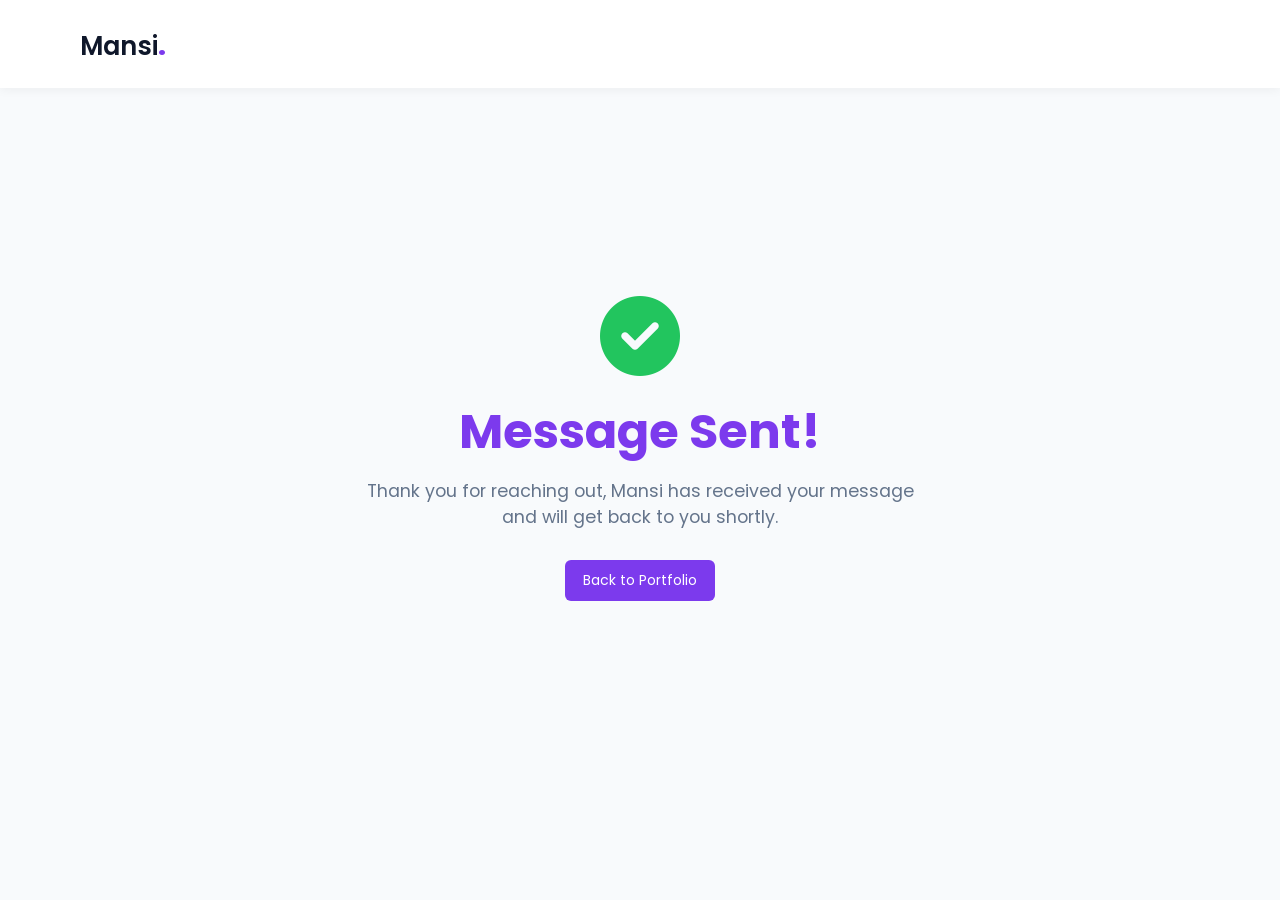
==== thanks.html @ e0063292 "First upload of portfolio and resume" ====
<!DOCTYPE html>
<html lang="en">
<head>
    <meta charset="UTF-8">
    <meta name="viewport" content="width=device-width, initial-scale=1.0">
    <title>Thank You | Mansi Khairnar</title>
    <link rel="stylesheet" href="style.css">
    <link rel="stylesheet" href="https://cdnjs.cloudflare.com/ajax/libs/font-awesome/6.5.0/css/all.min.css">
    <style>
        .thanks-container {
            height: 80vh;
            display: flex;
            flex-direction: column;
            justify-content: center;
            align-items: center;
            text-align: center;
            padding: 20px;
        }
        .thanks-container i {
            font-size: 80px;
            color: #22c55e; /* Success Green */
            margin-bottom: 20px;
        }
        .thanks-container h1 {
            font-size: 3rem;
            color: var(--primary-color);
            margin-bottom: 10px;
        }
        .thanks-container p {
            color: var(--text-color-light);
            margin-bottom: 30px;
            font-size: 1.1rem;
        }
    </style>
</head>
<body>
    <header>
        <nav>
            <div class="logo">Mansi<span>.</span></div>
        </nav>
    </header>

    <main class="thanks-container">
        <i class="fas fa-check-circle"></i>
        <h1>Message Sent!</h1>
        <p>Thank you for reaching out, Mansi has received your message <br> and will get back to you shortly.</p>
        
        <a href="index.html" class="btn">Back to Portfolio</a>
    </main>
</body>
</html>
---- style.css ----
@import url("https://fonts.googleapis.com/css2?family=Poppins:wght@300;400;600&family=Open+Sans:wght@300&display=swap");

html {
  scroll-behavior: smooth;
}

* {
  margin: 0;
  padding: 0;
  box-sizing: border-box;
}

body {
  font-family: "Poppins", sans-serif;
  background-color: #f8fafc;
  color: #0f172a;
}

/* COLORS */
:root {
  --primary-color: #7c3aed;
  --primary-color-darker: #5b21b6;
  --secondary-color: #f97316;
  --text-color: #0f172a;
  --text-color-light: #64748b;
  --white: #ffffff;
}

/* LOGO */
.logo {
  font-size: 1.6rem;
  font-weight: 600;
}

.logo span {
  color: var(--primary-color);
  font-size: 2rem;
}

/* NAVBAR */
nav {
  display: flex;
  justify-content: space-between;
  align-items: center;
  padding: 20px 80px;
  background: var(--white);
  box-shadow: 0 2px 10px rgba(0, 0, 0, 0.05);
}

nav ul {
  display: flex;
  list-style: none;
}

nav ul li {
  margin: 0 20px;
  font-size: 16px;
}

nav ul li a {
  text-decoration: none;
  color: var(--text-color);
  transition: 0.3s;
}

nav ul li a:hover {
  color: var(--primary-color);
}

/* BUTTONS */
.btn {
  background: var(--primary-color);
  color: var(--white);
  padding: 10px 18px;
  border-radius: 6px;
  text-decoration: none;
  font-size: 14px;
  transition: 0.3s;
}

.btn:hover {
  background: var(--primary-color-darker);
}

.btn-outline {
  border: 1px solid var(--primary-color);
  color: var(--primary-color);
  padding: 10px 18px;
  border-radius: 6px;
  margin-left: 10px;
  text-decoration: none;
  transition: 0.3s;
}

.btn-outline:hover {
  background: var(--primary-color);
  color: var(--white);
}

/* HERO SECTION */
.firstsec {
  display: flex;
  justify-content: space-between;
  align-items: center;
  padding: 80px;
}

.leftsec {
  max-width: 500px;
}

.hello {
  font-size: 2rem;
  color: var(--text-color-light);
}

.name {
  font-size: 3.5rem;
  font-weight: 600;
  color: var(--primary-color);
}

.pos {
  font-size: 1.5rem;
  margin-top: 10px;
  color: var(--text-color);
}

.description {
  margin-top: 15px;
  font-size: 15px;
  color: var(--text-color-light);
  line-height: 1.6;
  font-family: "Poppins", sans-serif; 
  text-align: justify;
}

.buttons {
  margin-top: 20px;
}


/* IMAGE */
.img-container img {
  width: 350px;
  max-width: 100%;
}

/* ABOUT SECTION */
.about {
  padding: 60px 80px;
  text-align: center;
}

.about h2 {
  font-size: 2rem;
  margin-bottom: 15px;
}

.about p {
  max-width: 600px;
  margin: auto;
  color: var(--text-color-light);
  line-height: 1.6;
}

.skills {
  padding: 60px 80px;
  background: #f1f5f9;
  text-align: center;
}

.skills h2 {
  font-size: 2rem;
  margin-bottom: 30px;
}

.skills-container {
  display: grid;
  grid-template-columns: repeat(auto-fit, minmax(200px, 1fr));
  gap: 20px;
}

.skill-card {
  background: white;
  padding: 20px;
  border-radius: 10px;
  box-shadow: 0 5px 15px rgba(0,0,0,0.05);
  transition: 0.3s;
}

.skill-card h3 {
  margin-bottom: 10px;
  color: #7c3aed;
}

.skill-card p {
  color: #64748b;
  font-size: 14px;
}

.skill-card:hover {
  transform: translateY(-5px);
}

.projects {
  padding: 60px 80px;
  text-align: center;
}

.projects h2 {
  font-size: 2rem;
  margin-bottom: 30px;
}

.projects-container {
  display: grid;
  grid-template-columns: repeat(auto-fit, minmax(250px, 1fr));
  gap: 20px;
}

.project-card {
  background: white;
  padding: 20px;
  border-radius: 10px;
  text-align: left;
  box-shadow: 0 5px 15px rgba(0,0,0,0.05);
  transition: 0.3s;

  display: flex;
  flex-direction: column;
  justify-content: space-between;
}

.project-card h3 {
  color: #7c3aed;
  margin-bottom: 10px;
}

.project-card p {
  font-size: 14px;
  color: #64748b;
  line-height: 1.5;
  margin-bottom: 15px;  
}

.project-card:hover {
  transform: translateY(-5px);
}

.project-card .btn {
  width: 160px;
  text-align: center;
}

/* CONTACT SECTION */
.contact {
  padding: 80px;
  background: #f8fafc;
}

.contact-wrapper {
  display: flex;
  justify-content: space-between;
  gap: 50px;
  flex-wrap: wrap;
}

/* LEFT SIDE */
.contact-left {
  flex: 1;
}

.contact-left h2 {
  font-size: 2.5rem;
  margin-bottom: 10px;
}

.subtext {
  font-weight: 500;
  margin-bottom: 15px;
}

.desc {
  color: #64748b;
  margin-bottom: 20px;
}

/* EMAIL */
.email {
  font-size: 15px;
  margin-bottom: 20px;
}

.email a {
  text-decoration: none;
  color: var(--text-color);
  margin-left: 8px;
}

.email a:hover {
  color: var(--primary-color);
  text-decoration: underline;
}

.email i {
  color: var(--primary-color);
  margin-right: 5px;
}

/* SOCIAL ICONS */
.socials a {
  margin-right: 15px;
  font-size: 22px;
  color: var(--text-color);
  transition: 0.3s;
}

.socials a:hover {
  color: var(--primary-color);
  transform: scale(1.2);
}

/* RIGHT SIDE FORM */
.contact-right {
  flex: 1;
}
.row input {
  width: 100%;
}

/* FORM */
.contact-form {
  display: flex;
  flex-direction: column;
  width: 100%;
}

/* ROW (2 inputs) */
.row {
  display: flex;
  gap: 15px;
  margin-bottom: 15px;
}

/* FULL WIDTH INPUT */
.full {
  width: 100%;
}

/* INPUTS */
.contact-form input,
.contact-form textarea {
  width: 100%;   /* 🔥 VERY IMPORTANT */
  padding: 12px;
  border: 1px solid #cbd5e1;
  border-radius: 6px;
  font-size: 14px;
}

/* TEXTAREA FIX */
.contact-form textarea {
  resize: none;
}

/* BUTTON */
.contact-form button {
  width: 140px;
  margin-top: 10px;
}


@media (max-width: 768px) {
  nav {
    padding: 20px;
  }

  nav ul {
    display: none;
  }

  .btn {
    padding: 8px 14px;
    font-size: 12px;
  }
}

@media (max-width: 768px) {
  .firstsec {
    flex-direction: column;
    text-align: center;
    padding: 40px 20px;
  }

  .name {
    font-size: 2.5rem;
  }

  .img-container img {
    width: 250px;
    margin-top: 20px;
  }
}

@media (max-width: 768px) {
  .row {
    flex-direction: column;
  }

  .contact {
    padding: 40px 20px;
  }
}

.reveal {
  opacity: 0;
  transform: translateY(30px);
  transition: all 0.8s ease-out;
}

.reveal.active {
  opacity: 1;
  transform: translateY(0);
}
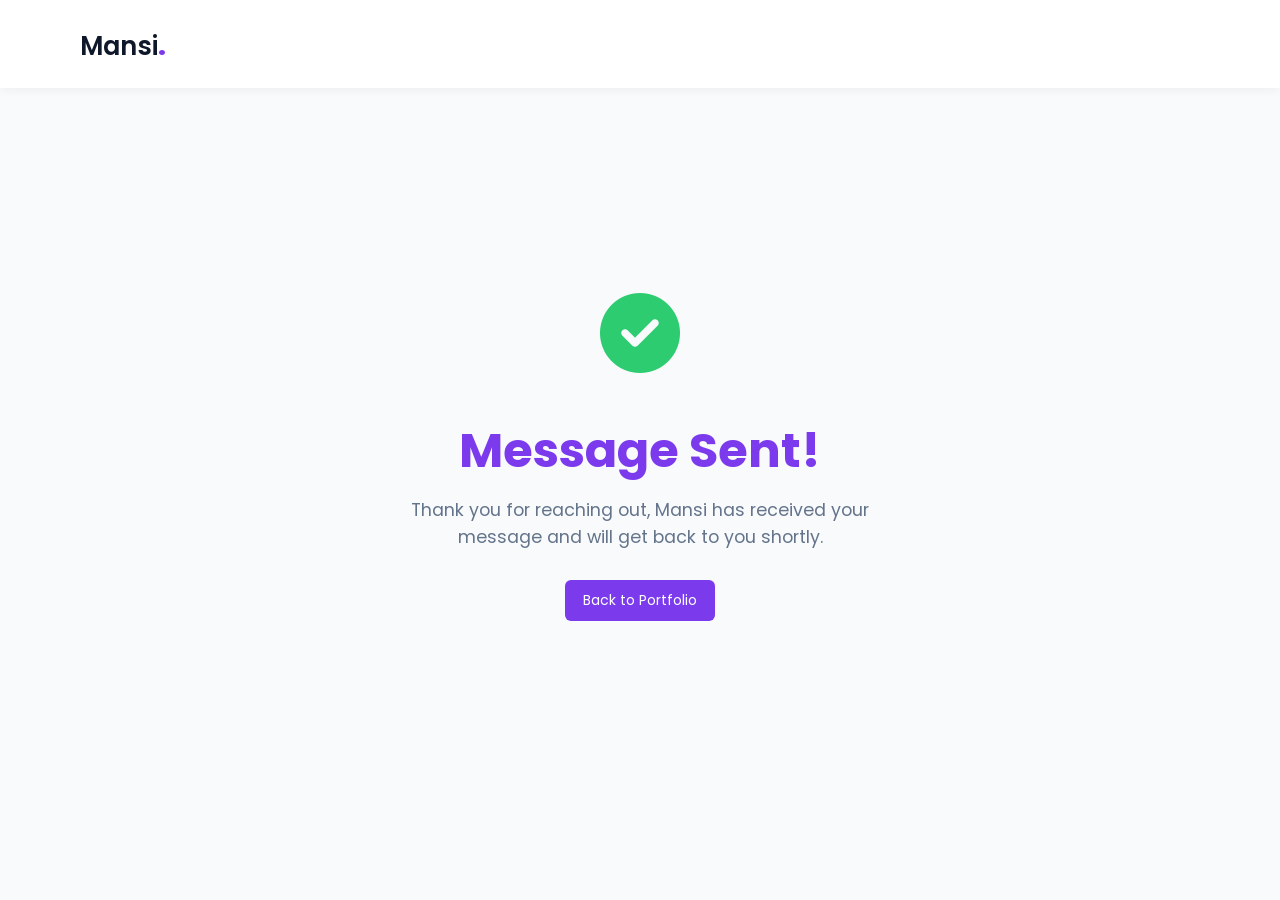
==== commit 135e7f2c: "Add files via upload" ====
--- a/thanks.html
+++ b/thanks.html
@@ -1,51 +1,58 @@
-<!DOCTYPE html>
-<html lang="en">
-<head>
-    <meta charset="UTF-8">
-    <meta name="viewport" content="width=device-width, initial-scale=1.0">
-    <title>Thank You | Mansi Khairnar</title>
-    <link rel="stylesheet" href="style.css">
-    <link rel="stylesheet" href="https://cdnjs.cloudflare.com/ajax/libs/font-awesome/6.5.0/css/all.min.css">
-    <style>
-        .thanks-container {
-            height: 80vh;
-            display: flex;
-            flex-direction: column;
-            justify-content: center;
-            align-items: center;
-            text-align: center;
-            padding: 20px;
-        }
-        .thanks-container i {
-            font-size: 80px;
-            color: #22c55e; /* Success Green */
-            margin-bottom: 20px;
-        }
-        .thanks-container h1 {
-            font-size: 3rem;
-            color: var(--primary-color);
-            margin-bottom: 10px;
-        }
-        .thanks-container p {
-            color: var(--text-color-light);
-            margin-bottom: 30px;
-            font-size: 1.1rem;
-        }
-    </style>
-</head>
-<body>
-    <header>
-        <nav>
-            <div class="logo">Mansi<span>.</span></div>
-        </nav>
-    </header>
-
-    <main class="thanks-container">
-        <i class="fas fa-check-circle"></i>
-        <h1>Message Sent!</h1>
-        <p>Thank you for reaching out, Mansi has received your message <br> and will get back to you shortly.</p>
-        
-        <a href="index.html" class="btn">Back to Portfolio</a>
-    </main>
-</body>
+<!DOCTYPE html>
+<html lang="en">
+<head>
+  <meta charset="UTF-8">
+  <meta name="viewport" content="width=device-width, initial-scale=1.0">
+  <title>Thank You | Mansi Khairnar</title>
+  <link rel="stylesheet" href="style.css">
+  <link rel="stylesheet" href="https://cdnjs.cloudflare.com/ajax/libs/font-awesome/6.5.0/css/all.min.css">
+  <style>
+
+    .thanks-container {
+      height: 80vh;
+      display: flex;
+      flex-direction: column;
+      justify-content: center;
+      align-items: center;
+      text-align: center;
+      padding: 20px;
+    }
+    .check-icon {
+      font-size: 80px;
+      color: #2ecc71; 
+      margin-bottom: 20px;
+    }
+    .thanks-title {
+      font-size: 3rem;
+      color: #7c3aed; 
+      font-weight: 700;
+      margin-bottom: 10px;
+    }
+    .thanks-text {
+      color: #64748b;
+      max-width: 500px;
+      font-size: 1.1rem;
+      margin-bottom: 30px;
+      line-height: 1.5;
+    }
+  </style>
+</head>
+<body>
+  <header>
+    <nav>
+      <div class="logo">Mansi<span>.</span></div>
+    </nav>
+  </header>
+
+  <main class="thanks-container">
+    <div class="check-icon">
+      <i class="fas fa-check-circle"></i>
+    </div>
+    <h1 class="thanks-title">Message Sent!</h1>
+    <p class="thanks-text">
+      Thank you for reaching out, Mansi has received your message and will get back to you shortly.
+    </p>
+    <a href="index.html" class="btn">Back to Portfolio</a>
+  </main>
+</body>
 </html>
--- a/style.css
+++ b/style.css
@@ -1,424 +1,436 @@
-@import url("https://fonts.googleapis.com/css2?family=Poppins:wght@300;400;600&family=Open+Sans:wght@300&display=swap");
-
-html {
-  scroll-behavior: smooth;
-}
-
-* {
-  margin: 0;
-  padding: 0;
-  box-sizing: border-box;
-}
-
-body {
-  font-family: "Poppins", sans-serif;
-  background-color: #f8fafc;
-  color: #0f172a;
-}
-
-/* COLORS */
-:root {
-  --primary-color: #7c3aed;
-  --primary-color-darker: #5b21b6;
-  --secondary-color: #f97316;
-  --text-color: #0f172a;
-  --text-color-light: #64748b;
-  --white: #ffffff;
-}
-
-/* LOGO */
-.logo {
-  font-size: 1.6rem;
-  font-weight: 600;
-}
-
-.logo span {
-  color: var(--primary-color);
-  font-size: 2rem;
-}
-
-/* NAVBAR */
-nav {
-  display: flex;
-  justify-content: space-between;
-  align-items: center;
-  padding: 20px 80px;
-  background: var(--white);
-  box-shadow: 0 2px 10px rgba(0, 0, 0, 0.05);
-}
-
-nav ul {
-  display: flex;
-  list-style: none;
-}
-
-nav ul li {
-  margin: 0 20px;
-  font-size: 16px;
-}
-
-nav ul li a {
-  text-decoration: none;
-  color: var(--text-color);
-  transition: 0.3s;
-}
-
-nav ul li a:hover {
-  color: var(--primary-color);
-}
-
-/* BUTTONS */
-.btn {
-  background: var(--primary-color);
-  color: var(--white);
-  padding: 10px 18px;
-  border-radius: 6px;
-  text-decoration: none;
-  font-size: 14px;
-  transition: 0.3s;
-}
-
-.btn:hover {
-  background: var(--primary-color-darker);
-}
-
-.btn-outline {
-  border: 1px solid var(--primary-color);
-  color: var(--primary-color);
-  padding: 10px 18px;
-  border-radius: 6px;
-  margin-left: 10px;
-  text-decoration: none;
-  transition: 0.3s;
-}
-
-.btn-outline:hover {
-  background: var(--primary-color);
-  color: var(--white);
-}
-
-/* HERO SECTION */
-.firstsec {
-  display: flex;
-  justify-content: space-between;
-  align-items: center;
-  padding: 80px;
-}
-
-.leftsec {
-  max-width: 500px;
-}
-
-.hello {
-  font-size: 2rem;
-  color: var(--text-color-light);
-}
-
-.name {
-  font-size: 3.5rem;
-  font-weight: 600;
-  color: var(--primary-color);
-}
-
-.pos {
-  font-size: 1.5rem;
-  margin-top: 10px;
-  color: var(--text-color);
-}
-
-.description {
-  margin-top: 15px;
-  font-size: 15px;
-  color: var(--text-color-light);
-  line-height: 1.6;
-  font-family: "Poppins", sans-serif; 
-  text-align: justify;
-}
-
-.buttons {
-  margin-top: 20px;
-}
-
-
-/* IMAGE */
-.img-container img {
-  width: 350px;
-  max-width: 100%;
-}
-
-/* ABOUT SECTION */
-.about {
-  padding: 60px 80px;
-  text-align: center;
-}
-
-.about h2 {
-  font-size: 2rem;
-  margin-bottom: 15px;
-}
-
-.about p {
-  max-width: 600px;
-  margin: auto;
-  color: var(--text-color-light);
-  line-height: 1.6;
-}
-
-.skills {
-  padding: 60px 80px;
-  background: #f1f5f9;
-  text-align: center;
-}
-
-.skills h2 {
-  font-size: 2rem;
-  margin-bottom: 30px;
-}
-
-.skills-container {
-  display: grid;
-  grid-template-columns: repeat(auto-fit, minmax(200px, 1fr));
-  gap: 20px;
-}
-
-.skill-card {
-  background: white;
-  padding: 20px;
-  border-radius: 10px;
-  box-shadow: 0 5px 15px rgba(0,0,0,0.05);
-  transition: 0.3s;
-}
-
-.skill-card h3 {
-  margin-bottom: 10px;
-  color: #7c3aed;
-}
-
-.skill-card p {
-  color: #64748b;
-  font-size: 14px;
-}
-
-.skill-card:hover {
-  transform: translateY(-5px);
-}
-
-.projects {
-  padding: 60px 80px;
-  text-align: center;
-}
-
-.projects h2 {
-  font-size: 2rem;
-  margin-bottom: 30px;
-}
-
-.projects-container {
-  display: grid;
-  grid-template-columns: repeat(auto-fit, minmax(250px, 1fr));
-  gap: 20px;
-}
-
-.project-card {
-  background: white;
-  padding: 20px;
-  border-radius: 10px;
-  text-align: left;
-  box-shadow: 0 5px 15px rgba(0,0,0,0.05);
-  transition: 0.3s;
-
-  display: flex;
-  flex-direction: column;
-  justify-content: space-between;
-}
-
-.project-card h3 {
-  color: #7c3aed;
-  margin-bottom: 10px;
-}
-
-.project-card p {
-  font-size: 14px;
-  color: #64748b;
-  line-height: 1.5;
-  margin-bottom: 15px;  
-}
-
-.project-card:hover {
-  transform: translateY(-5px);
-}
-
-.project-card .btn {
-  width: 160px;
-  text-align: center;
-}
-
-/* CONTACT SECTION */
-.contact {
-  padding: 80px;
-  background: #f8fafc;
-}
-
-.contact-wrapper {
-  display: flex;
-  justify-content: space-between;
-  gap: 50px;
-  flex-wrap: wrap;
-}
-
-/* LEFT SIDE */
-.contact-left {
-  flex: 1;
-}
-
-.contact-left h2 {
-  font-size: 2.5rem;
-  margin-bottom: 10px;
-}
-
-.subtext {
-  font-weight: 500;
-  margin-bottom: 15px;
-}
-
-.desc {
-  color: #64748b;
-  margin-bottom: 20px;
-}
-
-/* EMAIL */
-.email {
-  font-size: 15px;
-  margin-bottom: 20px;
-}
-
-.email a {
-  text-decoration: none;
-  color: var(--text-color);
-  margin-left: 8px;
-}
-
-.email a:hover {
-  color: var(--primary-color);
-  text-decoration: underline;
-}
-
-.email i {
-  color: var(--primary-color);
-  margin-right: 5px;
-}
-
-/* SOCIAL ICONS */
-.socials a {
-  margin-right: 15px;
-  font-size: 22px;
-  color: var(--text-color);
-  transition: 0.3s;
-}
-
-.socials a:hover {
-  color: var(--primary-color);
-  transform: scale(1.2);
-}
-
-/* RIGHT SIDE FORM */
-.contact-right {
-  flex: 1;
-}
-.row input {
-  width: 100%;
-}
-
-/* FORM */
-.contact-form {
-  display: flex;
-  flex-direction: column;
-  width: 100%;
-}
-
-/* ROW (2 inputs) */
-.row {
-  display: flex;
-  gap: 15px;
-  margin-bottom: 15px;
-}
-
-/* FULL WIDTH INPUT */
-.full {
-  width: 100%;
-}
-
-/* INPUTS */
-.contact-form input,
-.contact-form textarea {
-  width: 100%;   /* 🔥 VERY IMPORTANT */
-  padding: 12px;
-  border: 1px solid #cbd5e1;
-  border-radius: 6px;
-  font-size: 14px;
-}
-
-/* TEXTAREA FIX */
-.contact-form textarea {
-  resize: none;
-}
-
-/* BUTTON */
-.contact-form button {
-  width: 140px;
-  margin-top: 10px;
-}
-
-
-@media (max-width: 768px) {
-  nav {
-    padding: 20px;
-  }
-
-  nav ul {
-    display: none;
-  }
-
-  .btn {
-    padding: 8px 14px;
-    font-size: 12px;
-  }
-}
-
-@media (max-width: 768px) {
-  .firstsec {
-    flex-direction: column;
-    text-align: center;
-    padding: 40px 20px;
-  }
-
-  .name {
-    font-size: 2.5rem;
-  }
-
-  .img-container img {
-    width: 250px;
-    margin-top: 20px;
-  }
-}
-
-@media (max-width: 768px) {
-  .row {
-    flex-direction: column;
-  }
-
-  .contact {
-    padding: 40px 20px;
-  }
-}
-
-.reveal {
-  opacity: 0;
-  transform: translateY(30px);
-  transition: all 0.8s ease-out;
-}
-
-.reveal.active {
-  opacity: 1;
-  transform: translateY(0);
+@import url("https://fonts.googleapis.com/css2?family=Poppins:wght@300;400;600&family=Open+Sans:wght@300&display=swap");
+
+html {
+  scroll-behavior: smooth;
+}
+
+* {
+  margin: 0;
+  padding: 0;
+  box-sizing: border-box;
+}
+
+body {
+  font-family: "Poppins", sans-serif;
+  background-color: #f8fafc;
+  color: #0f172a;
+}
+
+/* COLORS */
+:root {
+  --primary-color: #7c3aed;
+  --primary-color-darker: #5b21b6;
+  --secondary-color: #f97316;
+  --text-color: #0f172a;
+  --text-color-light: #64748b;
+  --white: #ffffff;
+}
+
+/* LOGO */
+.logo {
+  font-size: 1.6rem;
+  font-weight: 600;
+}
+
+.logo span {
+  color: var(--primary-color);
+  font-size: 2rem;
+}
+
+/* NAVBAR */
+nav {
+  display: flex;
+  justify-content: space-between;
+  align-items: center;
+  padding: 20px 80px;
+  background: var(--white);
+  box-shadow: 0 2px 10px rgba(0, 0, 0, 0.05);
+}
+
+nav ul {
+  display: flex;
+  list-style: none;
+}
+
+nav ul li {
+  margin: 0 20px;
+  font-size: 16px;
+}
+
+nav ul li a {
+  text-decoration: none;
+  color: var(--text-color);
+  transition: 0.3s;
+}
+
+nav ul li a:hover {
+  color: var(--primary-color);
+}
+
+/* BUTTONS */
+.btn {
+  background: var(--primary-color);
+  color: var(--white);
+  padding: 10px 18px;
+  border-radius: 6px;
+  text-decoration: none;
+  font-size: 14px;
+  transition: 0.3s;
+}
+
+.btn:hover {
+  background: var(--primary-color-darker);
+}
+
+.btn-outline {
+  border: 1px solid var(--primary-color);
+  color: var(--primary-color);
+  padding: 10px 18px;
+  border-radius: 6px;
+  margin-left: 10px;
+  text-decoration: none;
+  transition: 0.3s;
+}
+
+.btn-outline:hover {
+  background: var(--primary-color);
+  color: var(--white);
+}
+
+/* HERO SECTION */
+.firstsec {
+  display: flex;
+  justify-content: space-between;
+  align-items: center;
+  padding: 80px;
+}
+
+.leftsec {
+  max-width: 500px;
+}
+
+.hello {
+  font-size: 2rem;
+  color: var(--text-color-light);
+}
+
+.name {
+  font-size: 3.5rem;
+  font-weight: 600;
+  color: var(--primary-color);
+}
+
+.pos {
+  font-size: 1.5rem;
+  margin-top: 10px;
+  color: var(--text-color);
+}
+
+.description {
+  margin-top: 15px;
+  font-size: 15px;
+  color: var(--text-color-light);
+  line-height: 1.6;
+  font-family: "Poppins", sans-serif; 
+  text-align: justify;
+}
+
+.buttons {
+  margin-top: 20px;
+}
+
+
+/* IMAGE */
+.img-container img {
+  width: 350px;
+  max-width: 100%;
+}
+
+/* ABOUT SECTION */
+.about {
+  padding: 60px 80px;
+  text-align: center;
+}
+
+.about h2 {
+  font-size: 2rem;
+  margin-bottom: 15px;
+}
+
+.about p {
+  max-width: 600px;
+  margin: auto;
+  color: var(--text-color-light);
+  line-height: 1.6;
+}
+
+.skills {
+  padding: 60px 80px;
+  background: #f1f5f9;
+  text-align: center;
+}
+
+.skills h2 {
+  font-size: 2rem;
+  margin-bottom: 30px;
+}
+
+.skills-container {
+  display: grid;
+  grid-template-columns: repeat(auto-fit, minmax(200px, 1fr));
+  gap: 20px;
+}
+
+.skill-card {
+  background: white;
+  padding: 20px;
+  border-radius: 10px;
+  box-shadow: 0 5px 15px rgba(0,0,0,0.05);
+  transition: 0.3s;
+}
+
+.skill-card h3 {
+  margin-bottom: 10px;
+  color: #7c3aed;
+}
+
+.skill-card p {
+  color: #64748b;
+  font-size: 14px;
+}
+
+.skill-card:hover {
+  transform: translateY(-5px);
+}
+
+.projects {
+  padding: 60px 80px;
+  text-align: center;
+}
+
+.projects h2 {
+  font-size: 2rem;
+  margin-bottom: 30px;
+}
+
+.projects-container {
+  display: grid;
+  grid-template-columns: repeat(auto-fit, minmax(250px, 1fr));
+  gap: 20px;
+}
+
+.project-card {
+  background: white;
+  padding: 20px;
+  border-radius: 10px;
+  text-align: left;
+  box-shadow: 0 5px 15px rgba(0,0,0,0.05);
+  transition: 0.3s;
+
+  display: flex;
+  flex-direction: column;
+  justify-content: space-between;
+}
+
+.project-card h3 {
+  color: #7c3aed;
+  margin-bottom: 10px;
+}
+
+.project-card p {
+  font-size: 14px;
+  color: #64748b;
+  line-height: 1.5;
+  margin-bottom: 15px;  
+  text-align: justify;
+}
+
+.project-card:hover {
+  transform: translateY(-5px);
+}
+
+.project-card .btn {
+  width: 160px;
+  text-align: center;
+}
+
+/* CONTACT SECTION */
+.contact {
+  padding: 80px;
+  background: #f8fafc;
+}
+
+.contact-wrapper {
+  display: flex;
+  justify-content: space-between;
+  gap: 50px;
+  flex-wrap: wrap;
+}
+
+/* LEFT SIDE */
+.contact-left {
+  flex: 1;
+}
+
+.contact-left h2 {
+  font-size: 2.5rem;
+  margin-bottom: 10px;
+}
+
+.subtext {
+  font-weight: 500;
+  margin-bottom: 15px;
+}
+
+.desc {
+  color: #64748b;
+  margin-bottom: 20px;
+}
+
+/* EMAIL */
+.email {
+  font-size: 15px;
+  margin-bottom: 20px;
+}
+
+.email a {
+  text-decoration: none;
+  color: var(--text-color);
+  margin-left: 8px;
+}
+
+.email a:hover {
+  color: var(--primary-color);
+  text-decoration: underline;
+}
+
+.email i {
+  color: var(--primary-color);
+  margin-right: 5px;
+}
+
+/* SOCIAL ICONS */
+.socials a {
+  margin-right: 15px;
+  font-size: 22px;
+  color: var(--text-color);
+  transition: 0.3s;
+}
+
+.socials a:hover {
+  color: var(--primary-color);
+  transform: scale(1.2);
+}
+
+/* RIGHT SIDE FORM */
+.contact-right {
+  flex: 1;
+}
+.row input {
+  width: 100%;
+}
+
+/* FORM */
+.contact-form {
+  display: flex;
+  flex-direction: column;
+  width: 100%;
+}
+
+/* ROW (2 inputs) */
+.row {
+  display: flex;
+  gap: 15px;
+  margin-bottom: 15px;
+}
+
+/* FULL WIDTH INPUT */
+.full {
+  width: 100%;
+}
+
+/* INPUTS */
+.contact-form input,
+.contact-form textarea {
+  width: 100%;   /* 🔥 VERY IMPORTANT */
+  padding: 12px;
+  border: 1px solid #cbd5e1;
+  border-radius: 6px;
+  font-size: 14px;
+}
+
+/* TEXTAREA FIX */
+.contact-form textarea {
+  resize: none;
+}
+
+/* BUTTON */
+.contact-form button {
+  width: 140px;
+  margin-top: 10px;
+}
+
+@media (max-width: 992px) {
+    nav {
+        padding: 20px 40px;
+    }
+
+    .firstsec {
+        flex-direction: column-reverse; /* Image goes on top, text below */
+        text-align: center;
+        padding: 60px 20px;
+        gap: 30px;
+    }
+
+    .leftsec {
+        max-width: 100%;
+    }
+
+    .buttons {
+        justify-content: center;
+        display: flex;
+    }
+
+    .contact-wrapper {
+        flex-direction: column;
+        gap: 40px;
+    }
+}
+
+@media (max-width: 768px) {
+    nav ul {
+        display: none; 
+    }
+
+    .name {
+        font-size: 2.5rem;
+    }
+
+    .hello {
+        font-size: 1.5rem;
+    }
+
+    .img-container img {
+        width: 280px; 
+    }
+
+    .about, .skills, .projects, .contact {
+        padding: 40px 20px;
+    }
+
+    .row {
+        flex-direction: column; 
+        gap: 15px;
+    }
+}
+
+@media (max-width: 480px) {
+    .name {
+        font-size: 2rem;
+    }
+
+    .btn, .btn-outline {
+        padding: 8px 15px;
+        font-size: 13px;
+    }
 }
